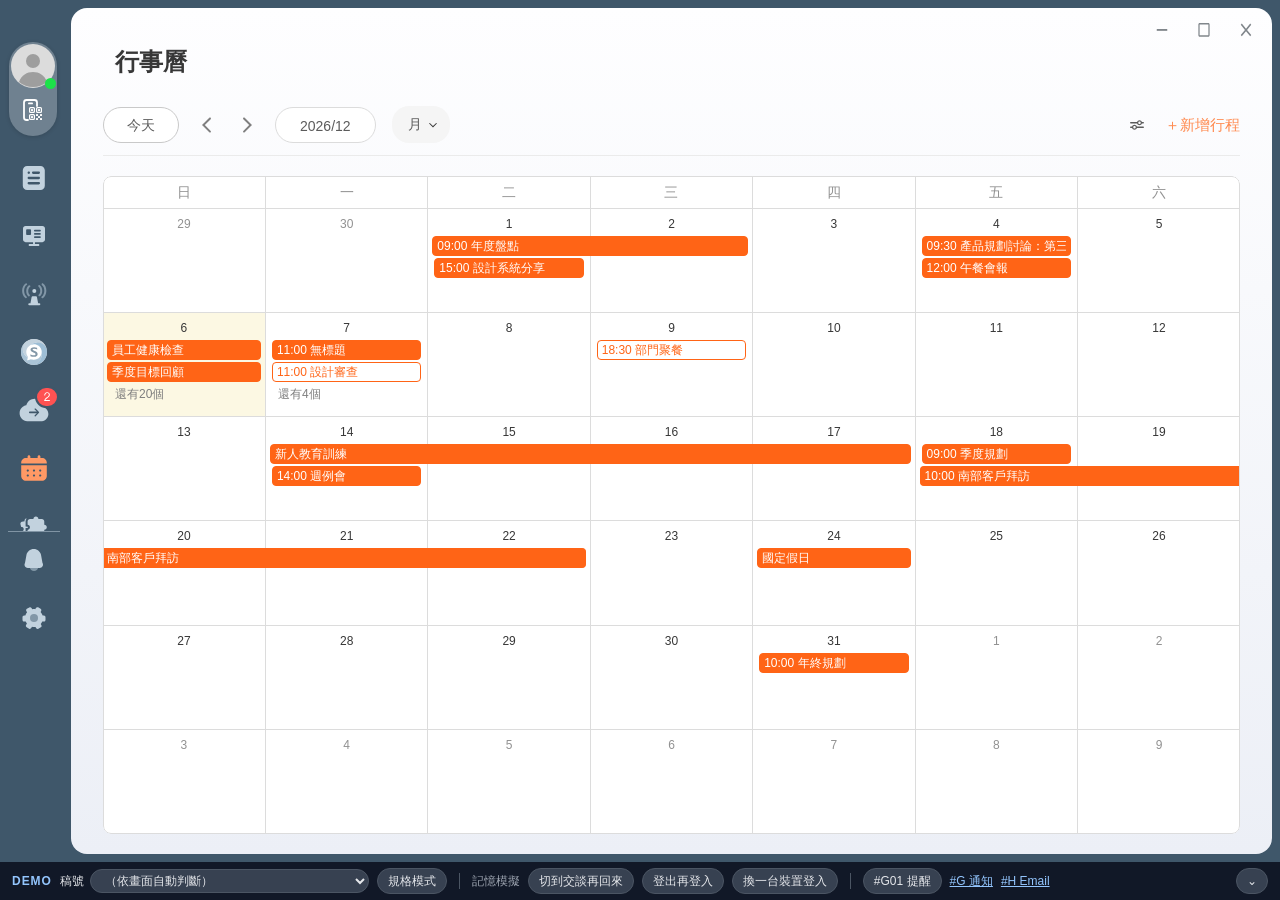
==== app.html @ 3591fe5a "GCEP 行事曆 Phase 1 前端 Demo（#A #B01 #C #G #H，58 張稿） 三種視圖以 FullCalendar 實作，顏色與 class 沿用前端專案變數命名。 含規格模式（稿" ====
<!DOCTYPE html>
<html lang="zh-Hant">
<head>
<meta charset="utf-8">
<meta name="robots" content="noindex, nofollow">
<meta name="viewport" content="width=device-width, initial-scale=1">
<title>GCEP 行事曆 Phase 1 Demo</title>
<!-- FullCalendar v6.1.19（Standard Bundle，含 interaction）放在本機，離線也能開 -->
<script src="assets/fullcalendar.min.js"></script>
<script src="assets/fullcalendar-locales.min.js"></script>
<link rel="stylesheet" href="assets/tokens.css">
<link rel="stylesheet" href="assets/app.css">
<link rel="stylesheet" href="assets/forms.css">
</head>
<body>

<div class="shell" id="shell">

  <!-- ═══ 左側導覽列（New Messenger 共用元件，不在行事曆交付範圍） ═══ -->
  <nav class="nav" id="nav"></nav>

  <!-- ═══ Main Content ═══ -->
  <main class="main" id="main" data-spec="main">
    <div class="win-ctrl" data-spec="winctrl">
      <span id="wcMin"></span><span id="wcMax"></span><span id="wcClose"></span>
    </div>

    <header class="head">
      <div class="title-box"><h1 class="title" data-spec="title">行事曆</h1></div>

      <div class="datenav" id="datenav">
        <div class="datenav-row" id="datenavRow">
          <div class="grp grp-a">
            <button class="date-chip chip-today" id="btnToday" data-spec="today">今天</button>
            <button class="round-btn" id="btnPrev" data-spec="arrow" aria-label="上一個"></button>
            <button class="round-btn" id="btnNext" data-spec="arrow" aria-label="下一個"></button>
          </div>
          <div class="grp grp-b">
            <div class="anchor">
              <button class="date-chip chip-date" id="btnDate" data-spec="date">2025/08</button>
              <!-- #A09 Date Picker -->
              <div class="dp" id="dp" hidden data-spec="dp">
                <div class="dp-head">
                  <button class="dp-arrow" id="dpPrev" aria-label="上個月"></button>
                  <span class="dp-title" id="dpTitle"></span>
                  <button class="dp-arrow is-next" id="dpNext" aria-label="下個月"></button>
                </div>
                <div class="dp-grid" id="dpGrid"></div>
              </div>
            </div>
            <div class="anchor">
              <button class="selectBtn view-sel" id="btnView" data-spec="viewsel">
                <span id="viewLabel">月</span><i id="viewCaret"></i>
              </button>
              <!-- #A02 檢視下拉選單 -->
              <div class="menu view-menu" id="viewMenu" hidden data-spec="viewmenu">
                <button data-v="day">天</button>
                <button data-v="week">週</button>
                <button data-v="month">月</button>
              </div>
            </div>
          </div>
          <div class="grp actions">
            <div class="anchor">
              <button class="round-btn filter-btn" id="btnFilter" data-spec="filterbtn" aria-label="篩選"></button>
              <!-- #B01 篩選清單 -->
              <div class="menu filter-menu" id="filterMenu" hidden data-spec="filtermenu">
                <div class="fm-group" data-spec="fmgroup">我的行事曆</div>
                <button class="fm-item" id="fmItem" data-spec="fmitem">
                  <i class="fm-check" id="fmCheck"></i>
                  <span class="fm-name" id="fmName"></span>
                </button>
              </div>
            </div>
            <div class="anchor">
              <button class="flatBtn add-btn" id="btnAdd" data-spec="add">＋新增行程</button>
              <!-- #C01 新增行程下拉選單 -->
              <div class="add-menu" id="addMenu" hidden data-spec="addmenu">
                <button data-kind="event">活動</button>
              </div>
            </div>
          </div>
        </div>
        <div class="divider" data-spec="divider"></div>
      </div>
    </header>

    <div class="cal-area" id="calArea">
      <div id="cal"></div>
      <!-- 週／日視圖：時間格外框（axis 在框外，所以框線另外畫） -->
      <div class="tg-frame" id="tgFrame" hidden></div>
      <!-- #A06 當日完整行程清單 -->
      <div class="pop" id="pop" hidden data-spec="pop">
        <div class="pop-head">
          <span class="pop-title" id="popTitle"></span>
          <button class="pop-close" id="popClose" aria-label="關閉"></button>
        </div>
        <div class="pop-list" id="popList"></div>
      </div>
    </div>

    <!-- #G01 通知_提示框（行程開始前／截止前的提醒） -->
    <div class="remind" id="remind" hidden data-spec="remind">
      <p id="remindText"></p>
      <div class="acts">
        <button class="btn btn-cancel" id="remindCancel">取消</button>
        <button class="btn btn-primary" id="remindGo">前往查看</button>
      </div>
    </div>

    <!-- Demo：離開行事曆時的佔位畫面（不是產品畫面） -->
    <div class="left-cover" id="leftCover" hidden>
      <div class="lc-box">
        <b>（Demo）已切換到其他模組</b>
        <p>點左側的行事曆 icon 回到行事曆，<br>看「檢視模式」與「日期」怎麼被記住。</p>
      </div>
    </div>
  </main>

  <!-- ═══ 規格模式面板（Demo 專用） ═══ -->
  <aside class="spec-panel" id="specPanel" hidden></aside>
</div>

<!-- ═══ Demo 控制列（不是產品畫面） ═══ -->
<div class="demobar" id="demobar">
  <span class="db-tag">DEMO</span>
  <label class="db-field">稿號
    <select id="dbScreen"></select>
  </label>
  <button id="dbSpec" aria-pressed="false">規格模式</button>
  <span class="db-sep"></span>
  <span class="db-label">記憶模擬</span>
  <button id="dbLeave" title="切到其他模組再回來">切到交談再回來</button>
  <button id="dbRelogin">登出再登入</button>
  <button id="dbDevice">換一台裝置登入</button>
  <span class="db-sep"></span>
  <button id="dbRemind">#G01 提醒</button>
  <a class="db-label" href="notify.html" style="color:#93c5fd">#G 通知</a>
  <a class="db-label" href="mail.html" style="color:#93c5fd">#H Email</a>
  <span class="db-msg" id="dbMsg"></span>
  <button class="db-fold" id="dbFold" title="收合 Demo 列">⌄</button>
</div>

<div class="hover-tip" id="hoverTip" hidden></div>

<script src="assets/icons.js"></script>
<script src="assets/position.js"></script>
<script src="assets/data.js"></script>
<script src="assets/spec.js"></script>
<script src="assets/forms.js"></script>
<script src="assets/app.js"></script>
</body>
</html>
---- assets/tokens.css ----
/* GCEP 行事曆 Phase 1 Demo — Token
 *
 * 命名規則：
 *   --primary、--gray-f5 …  ＝ 前端專案 quasar.variables.scss 的同名變數（$primary、$gray-f5）
 *   --cal-*                  ＝ Figma「GCEP Calendar」collection 的 color/cal/*、size/*、radius/*
 *   --gap-*                  ＝ ⚠️ Figma 與 quasar 都沒有的值（設計系統缺口，規格模式會標出來）
 *
 * 實作時：顏色一律用 $xxx 變數（tpColor 包過才能換主題），不要抄這裡的色碼。
 */
:root {
  /* ── quasar.variables.scss ── */
  --primary: #ff8a4f;        /* $primary */
  --positive: #ff6416;       /* $positive */
  --white: #ffffff;          /* $white */
  --negative: #ff5252;       /* $negative */
  --orange-9965: #ff9965;    /* $orange-9965 主導覽列 active icon */
  --dark-blue: #3f576a;      /* $dark-blue 視窗外殼 */
  --unread-badge: #ff5252;   /* $unread-badge */
  --gray-f5: #f5f5f5;
  --gray-eb: #ebebeb;
  --gray-dc: #dcdcdc;
  --gray-c9: #c9c9c9;
  --gray-a7: #a7a7a7;
  --gray-91: #919191;
  --gray-7f: #7f7f7f;
  --gray-5b: #5b5b5b;
  --gray-37: #373737;
  --gray-ba: #c2d2de;        /* $gray-ba 側邊導覽 */
  --black: #000000;
  --bg-gradient: linear-gradient(#fefeff, #eceff6);   /* $bg-gradient */

  /* ── Figma GCEP Calendar ── */
  --cal-01: #ff6416;               /* color/cal/01 —— Phase 1 個人行事曆的顏色 */
  --cal-day-cell-height: 100px;    /* size/day-cell-height */
  --cal-day-card-height: 20px;     /* size/day-card-height */
  --cal-radius-day-card: 4px;      /* radius/day-card */
  --cal-radius-pill: 17px;         /* radius/pill */
  --cal-radius-menu: 6px;          /* radius/menu */
  --cal-radius-modal: 8px;         /* radius/modal（下拉、清單視窗外框同為 8） */
  --cal-menu-row-height: 33px;     /* size/menu-row-height */

  /* ── ⚠️ 設計系統缺口：稿上有、變數表沒有 ── */
  --gap-today-bg: #fcf8e3;                 /* 今日淡黃底（#A01 Day 元件） */
  --gap-hover-overlay: rgba(0, 0, 0, .1);  /* 實心卡片 hover 疊色（#A10 筆記） */
  --gap-hover-soft: rgba(0, 0, 0, .05);    /* 圓形 icon 按鈕 hover（#A16 筆記） */
  --gap-shadow-pop: 0 1px 4px rgba(0, 0, 0, .2);  /* 下拉／清單視窗陰影 */

  /* ── 版面（量自 #A01） ── */
  --shell-pad-top: 42px;
  --main-pad: 30px 32px 20px 32px;   /* 09-17 已統一：Main Content padding */
  --main-radius: 16px;
  --time-axis-w: 40px;               /* #A03 筆記：左側時間軸固定 40px */
  --slot-h: 44px;                    /* 週／日視圖一小時一格 */
  --font: "PingFang TC", "Noto Sans TC", "Microsoft JhengHei", sans-serif;
}
---- assets/app.css ----
/* GCEP 行事曆 Phase 1 Demo — 版面與元件樣式
 * 數值全部量自 Figma Phase 1 頁（#A01～#A16、#B01），token 定義在 tokens.css。
 */
* { box-sizing: border-box; }
html, body { height: 100%; }
body {
  margin: 0;
  font-family: var(--font);
  color: var(--gray-37);
  background: var(--dark-blue);
  min-width: 456px;                 /* #A12：最小寬度 456px */
  display: flex;
  flex-direction: column;
  overflow: hidden;                 /* 網頁本身不捲，只有行事曆內部捲 */
  -webkit-font-smoothing: antialiased;
}
button { font: inherit; color: inherit; background: none; border: 0; padding: 0; cursor: pointer; }
[hidden] { display: none !important; }

/* ═════════ 外框 ═════════ */
.shell {
  flex: 1;
  min-height: 0;
  display: flex;
  padding: 8px 8px 8px 0;
}
.shell.is-a12 { max-width: 456px; }   /* ?s=A12：把畫面縮到最小寬度 */

/* ── 左側導覽列（位置照 #A01 量） ── */
.nav { position: relative; flex: 0 0 71px; overflow: hidden; }   /* 視窗拉矮時不撐高網頁 */
.nav .user-area {
  position: absolute; left: 9px; top: 34px; width: 48px; height: 94px;
  border-radius: 24px; background: rgba(255, 255, 255, .25);
  box-shadow: 0 1px 4px rgba(0, 0, 0, .15);
}
.nav .avatar { position: absolute; left: 11px; top: 36px; width: 44px; height: 44px; }
.nav .avatar svg { display: block; }
.nav .online { position: absolute; left: 45px; top: 70px; width: 11px; height: 11px; border-radius: 50%; background: #1ce249; }
.nav .qr { position: absolute; left: 21px; top: 90px; line-height: 0; }
.nav .nav-list {
  position: absolute; left: 8px; top: 128px; width: 52px; height: 396px;
  padding: 26px 0; display: flex; flex-direction: column; align-items: center; gap: 26px;
  border-bottom: 1px solid rgba(194, 210, 222, .5);
  overflow: hidden;
}
.nav .nav-list.bottom { top: 536px; height: auto; padding: 0; border: 0; overflow: visible; }
.nav .nav-ic { position: relative; width: 32px; height: 32px; flex: 0 0 32px; line-height: 0; cursor: pointer; }
.nav .nav-ic svg { position: absolute; left: 0; top: 0; }
.nav .nav-ic.app svg { top: -8px; }

/* ── Main Content ── */
.main {
  position: relative;
  flex: 1;
  min-width: 0;
  display: flex;
  flex-direction: column;
  gap: 20px;
  padding: var(--main-pad);
  border-radius: var(--main-radius);
  background: var(--bg-gradient);
}
.win-ctrl { position: absolute; top: 7px; right: 8px; display: flex; gap: 6px; }
.win-ctrl span { width: 36px; height: 29px; display: grid; place-items: center; border-radius: 4px; }

/* ── 標題列＋日期切換列（固定區） ── */
.head { display: flex; flex-direction: column; gap: 20px; flex: 0 0 auto; }
.title-box { padding: 6px 10px 6px 12px; align-self: flex-start; }
.title { margin: 0; font-size: 24px; line-height: 36px; font-weight: 600; color: var(--gray-37); }

.datenav { display: flex; flex-direction: column; gap: 12px; }
.datenav-row { display: flex; flex-wrap: wrap; align-items: center; gap: 12px 16px; }
.grp { display: flex; align-items: center; gap: 16px; }
.actions { gap: 12px; margin-left: auto; }
.divider { height: 1px; background: var(--gray-eb); }
.anchor { position: relative; }

/* 窄版（#A12）：第一列 今天＋箭頭＋右側動作；日期與檢視選單換到第二列 */
.is-narrow .grp-a { order: 1; }
.is-narrow .actions { order: 2; }
.is-narrow .grp-b { order: 3; flex-basis: 100%; }

.date-chip {
  height: 36px;
  border-radius: 100px;
  background: var(--white);
  font-size: 14px; line-height: 20px; color: var(--gray-5b);
  white-space: nowrap;
}
.chip-today { min-width: 76px; padding: 0 12px; border: 1px solid var(--gray-c9); }
.chip-date  { padding: 8px 24px; border: 1px solid var(--gray-dc); }
.date-chip:hover { background: var(--gray-eb); }                          /* #A16 */

.round-btn { width: 24px; height: 24px; border-radius: 50%; display: grid; place-items: center; }
.round-btn:hover { background: var(--gap-hover-soft); }                  /* #A16 */
.round-btn svg { display: block; }
.filter-btn { width: 32px; height: 32px; }

/* 前端專案現成的 .selectBtn（_shareClass.scss），量出來的 pill 跟它一致 */
.selectBtn {
  display: flex; align-items: center; justify-content: center; gap: 6px;
  background: var(--gray-f5);
  border-radius: 17px;
  color: var(--gray-5b);
  font-size: 14px; line-height: 1.5;
  padding: 8px 12px 8px 16px;             /* 稿：右 12（放箭頭），.selectBtn 原本左右 16 */
  white-space: nowrap;
}
.selectBtn i { line-height: 0; }

/* 前端專案現成的 .flatBtn（_shareClass.scss） */
.flatBtn { color: var(--primary); font-size: 15px; line-height: 23px; font-weight: 500; white-space: nowrap; }
.flatBtn:hover { color: var(--positive); }

/* ── 下拉選單（#A02） ── */
.menu {
  position: absolute; z-index: 40;
  background: var(--white);
  border: 1px solid var(--gray-eb);
  border-radius: var(--cal-radius-modal);
  box-shadow: var(--gap-shadow-pop);
}
.view-menu { top: calc(100% + 4px); left: -8px; width: 58px; padding: 6px; }
.view-menu button {
  display: block; width: 100%; height: var(--cal-menu-row-height);
  border-radius: var(--cal-radius-menu);
  font-size: 14px; line-height: 21px; color: var(--gray-5b);
}
.view-menu button.is-on { background: var(--gray-f5); }
.view-menu button:hover { background: var(--gray-f5); }

/* ── 篩選清單（#B01） ── */
.filter-menu { top: calc(100% + 5px); right: 0; width: 260px; padding: 16px 8px; }
.fm-group { padding: 8px 0 4px 4px; font-size: 12px; line-height: 16px; color: var(--gray-7f); }
.fm-item { width: 100%; display: flex; align-items: center; gap: 10px; padding: 12px 4px; text-align: left; }
/* 篩選清單的項目沒有 hover 底色；標題被截斷時才顯示 Tooltip（SRS 2.5／3.13） */
.fm-check { line-height: 0; flex: 0 0 18px; }
.fm-name {
  flex: 1; min-width: 0;
  font-size: 16px; line-height: 24px; color: var(--gray-37);
  overflow: hidden; white-space: nowrap; text-overflow: ellipsis;       /* #B01 文字溢出 */
}

/* ── Date Picker（#A09，稿註明「樣式僅作為示意」） ── */
.dp {
  position: absolute; z-index: 40; top: calc(100% + 4px); left: -8px;
  width: 226px; height: 216px;
  background: var(--white); border: 1px solid var(--gray-dc); border-radius: 17px;
  padding: 13px 11px 0;
}
.dp-head { display: flex; align-items: center; justify-content: space-between; height: 16px; }
.dp-arrow { width: 12px; height: 12px; line-height: 0; }
.dp-arrow.is-next svg { transform: scaleX(-1); }
.dp-title { font-size: 12px; line-height: 16px; font-weight: 500; color: var(--gray-37); }
.dp-grid {
  margin: 12px 8px 0;
  display: grid; grid-template-columns: repeat(7, 18px); column-gap: 10px; row-gap: 8px;
}
.dp-grid span, .dp-grid button {
  position: relative; isolation: isolate; width: 18px; height: 16px;
  font-size: 12px; line-height: 16px; text-align: center; color: var(--gray-5b);
}
.dp-grid .wk { color: var(--gray-7f); }
.dp-grid .prev { color: var(--gray-dc); }
.dp-grid .next { color: var(--gray-a7); }
.dp-grid .chosen { color: var(--white); z-index: 0; }
.dp-grid .chosen::before {
  content: ""; position: absolute; z-index: -1; left: -1px; top: -2px; width: 20px; height: 20px;
  border-radius: 50%; background: var(--primary);
}

/* ═════════ 行事曆區（捲動區） ═════════ */
.cal-area {
  position: relative;
  flex: 1;
  min-height: 0;           /* 讓 FullCalendar 的 height:100% 有明確高度可以吃 */
}
#cal { height: 100%; }

/* ── FullCalendar 基本覆寫 ── */
.fc {
  --fc-border-color: var(--gray-dc);
  --fc-today-bg-color: var(--gap-today-bg);
  --fc-page-bg-color: var(--white);
  --fc-small-font-size: 12px;
  font-size: 12px;
}
.fc .fc-scrollgrid { border: 0; }
.fc .fc-scrollgrid-section > * { border: 0; }
.fc-theme-standard td, .fc-theme-standard th { border-color: var(--gray-dc); }
.fc .fc-daygrid-body, .fc .fc-timegrid-body { background: transparent; }
.fc td.fc-day, .fc th.fc-col-header-cell { background: var(--white); }
/* 時間格是兩層表格：橫線那層（slots）在上、欄那層（cols）在下，上層必須透明，直線與今天的黃底才看得到 */
.fc .fc-timegrid-slot-lane { background: transparent; }
.fc .fc-day-today { background: var(--gap-today-bg) !important; }
.fc a { color: inherit; text-decoration: none; }

/* 表格最外圈的框線交給下面的 .tg-frame 畫，這裡拿掉，才不會同一條線畫兩次（圓角處會看到直角殘影） */
.fc-timegrid .fc-col-header-cell, .fc-dayGridMonth-view .fc-col-header-cell { border-top: 0; }
.fc-timegrid th:nth-child(2), .fc-timegrid td:nth-child(2) { border-left: 0; }
.fc-timegrid th:last-child, .fc-timegrid td:last-child { border-right: 0; }
.fc-dayGridMonth-view th:first-child, .fc-dayGridMonth-view td:first-child { border-left: 0; }
.fc-dayGridMonth-view th:last-child, .fc-dayGridMonth-view td:last-child { border-right: 0; }
.fc-dayGridMonth-view tr:last-child td { border-bottom: 0; }

/* 外框（圓角 8）另外畫一層蓋在上面：週／日視圖的時間軸在框外，表格本身畫不出來 */
.tg-frame {
  position: absolute; pointer-events: none; z-index: 3;
  border: 1px solid var(--gray-dc); border-radius: 8px;
}
.tg-frame i { position: absolute; width: 9px; height: 9px; }
.tg-frame i.tl { left: -1px;  top: -1px; }
.tg-frame i.tr { right: -1px; top: -1px; }
.tg-frame i.bl { left: -1px;  bottom: -1px; }
.tg-frame i.br { right: -1px; bottom: -1px; }

/* ── 月視圖（#A01／#A05） ── */
.fc .fc-col-header-cell { height: 32px; vertical-align: middle; }
.fc-dayGridMonth-view .fc-col-header-cell-cushion {
  padding: 0; font-size: 14px; line-height: 20px; font-weight: 500; color: var(--gray-91);
}
.fc-dayGridMonth-view .fc-daygrid-day-frame { height: calc(var(--cal-day-cell-height) - 1px); min-height: 0; padding: 7px 0 0; }
.fc .fc-daygrid-day-top { justify-content: center; flex-direction: row; }
.fc .fc-daygrid-day-number {
  padding: 0; width: 100%; text-align: center;
  font-size: 12px; line-height: 16px; font-weight: 500; color: var(--gray-37);
}
.fc .fc-day-other .fc-daygrid-day-number { color: var(--gray-91); opacity: 1; }
.fc .fc-day-other .fc-daygrid-day-top { opacity: 1; }
/* 列距：日期與第一張卡 4、卡與卡 2。harness 的 margin-top 由 FullCalendar 算（跨天長條對齊用），不可覆寫 */
.fc .fc-daygrid-day-events { margin: 2px 0 0; min-height: 0; }
.fc .fc-daygrid-day-bottom { padding: 0; font-size: 12px; }
.fc .fc-daygrid-day-bottom { margin-top: 2px; }

/* 月視圖卡片（day_content 元件）：高 20、左右內距 4、圓角 4、12 Medium */
.fc .fc-daygrid-event {
  margin: 2px 6px 0 !important;
  height: var(--cal-day-card-height);
  padding: 2px 4px;
  border-radius: var(--cal-radius-day-card);
  border: 1px solid transparent;
  font-size: 12px; line-height: 16px; font-weight: 500;
}
.fc .fc-daygrid-block-event { margin: 2px 4px 0 !important; }                       /* 跨天長條左右各 4 */
.fc .fc-daygrid-block-event:not(.fc-event-start) { margin-left: 0 !important; border-top-left-radius: 0; border-bottom-left-radius: 0; }
.fc .fc-daygrid-block-event:not(.fc-event-end)   { margin-right: 0 !important; border-top-right-radius: 0; border-bottom-right-radius: 0; }
.fc .fc-daygrid-dot-event { display: block; }
.fc .fc-daygrid-event .ev-text, .fc .fc-daygrid-block-event .fc-event-main {
  display: block; overflow: hidden; white-space: nowrap; text-overflow: clip;   /* 卡片固定高度，超出裁切 */
  padding: 0; margin: 0;
}
.fc .fc-daygrid-event .ev-text { margin-top: -1px; }

/* 「還有 N 個」 */
.fc .fc-daygrid-more-link {
  display: block; margin: 2px 6px 0; height: 20px; padding: 2px 4px; border-radius: 4px;
  font-size: 12px; line-height: 16px; font-weight: 500; color: var(--gray-7f);
}
.fc .fc-daygrid-more-link:hover { background: var(--gray-f5); }               /* #A10 */

/* ── 行程卡片三種樣式（SRS 3.10） ── */
.fc .fc-event.ev-fill { background: var(--cal-01); border-color: var(--cal-01); color: var(--white); }
.fc .fc-event.ev-outline, .fc .fc-event.ev-strike { background: var(--white); border-color: var(--cal-01); color: var(--cal-01); }
.fc .fc-event.ev-strike .ev-text, .fc .fc-event.ev-strike .ev-line { text-decoration: line-through; }
.fc .fc-event .fc-event-main { color: inherit; }
/* #A10 hover：實心 → 疊黑 10%；線框 → 底色 #F5F5F5 */
.fc .fc-event.ev-fill:hover, .fc .fc-event.ev-fill.force-hover { box-shadow: inset 0 0 0 100px var(--gap-hover-overlay); }
.fc .fc-event.ev-outline:hover, .fc .fc-event.ev-strike:hover,
.fc .fc-event.ev-outline.force-hover, .fc .fc-event.ev-strike.force-hover { background: var(--gray-f5); }
.fc .fc-daygrid-more-link.force-hover { background: var(--gray-f5); }
.fc .fc-event:focus::after, .fc .fc-event::after { display: none; }
.fc .fc-event:hover { filter: none; }
.fc .fc-h-event .fc-event-main { color: inherit; }

/* ── 週／日視圖（#A03／#A04／#A13／#A14） ── */
.fc .fc-timegrid-axis, .fc .fc-timegrid-slot-label,
.fc .fc-scrollgrid-shrink { border: 0 !important; background: transparent !important; }
/* FullCalendar 依 cushion 的實際寬度決定時間軸寬 → cushion 固定 40（inline-block 才量得到） */
.fc .fc-timegrid-axis-cushion, .fc .fc-timegrid-slot-label-cushion {
  display: inline-block; width: var(--time-axis-w); flex-shrink: 0;
  padding: 0; max-width: none; min-width: 0; text-align: left;
  font-size: 12px; line-height: 18px; font-weight: 500; color: var(--gray-37);
}
.fc .fc-timegrid-slot-label { vertical-align: top; }
.fc .fc-timegrid-slot-label-frame { text-align: left; }
.fc .fc-timegrid-slot-label-cushion { padding-top: 2px; }

/* 每小時一格，最小 44px；expandRows 會在畫面夠高時平均放大 */
.fc .fc-timegrid-slot { height: var(--slot-h); }
.fc .fc-timegrid-slot-minor { border-top-style: solid; }
/* 全天列與時間格之間的那條線：FullCalendar 的 divider。藏起來會露出底色（看起來像一條很淡的線），
   改成 1px 實線；左邊 40px 是時間軸，不畫線 */
.fc .fc-timegrid-divider {
  padding: 0; height: 1px;
  background: linear-gradient(to right, transparent 0 var(--time-axis-w), var(--gray-dc) var(--time-axis-w));
}

/* 欄標題：星期（13 Semibold 灰）＋日期（14 Medium） */
.fc-timegrid .fc-col-header-cell { height: 58px; padding: 6px 0; }
.fc-timegrid .fc-col-header-cell-cushion { padding: 0; display: block; }
.fc .wk-head { display: flex; flex-direction: column; align-items: center; gap: 8px; }
.fc .wk-head .wd { font-size: 13px; line-height: 18px; font-weight: 600; color: var(--gray-91); }
.fc .wk-head .dn { font-size: 14px; line-height: 20px; font-weight: 500; color: var(--gray-37); }
.fc-timeGridDay-view .fc-col-header-cell { text-align: left; }
.fc-timeGridDay-view .wk-head { display: inline-flex; margin-left: 40px; }

/* 全天列：最少 44 高；最多 2 筆＋「還有 N 個」，不會再長高 */
.fc .fc-timegrid-axis.fc-scrollgrid-shrink .fc-timegrid-axis-frame { align-items: flex-start; justify-content: flex-start; }
.fc-timeGridDay-view .fc-timegrid-axis.fc-scrollgrid-shrink .fc-timegrid-axis-frame { align-items: center; }
.fc-timegrid .fc-daygrid-body .fc-daygrid-day-frame { min-height: 43px; padding: 0 0 3px; }   /* 43＋框線 1＝44；滿載 67＋1＝68 */
.fc-timegrid .fc-daygrid-day-top { display: none; }
.fc-timegrid .fc-daygrid-day-events { margin: 0 !important; }
.fc-timegrid .fc-daygrid-body-natural .fc-daygrid-day-events { margin-bottom: 0; }
.fc-timegrid .fc-daygrid-event,
.fc-timegrid .fc-daygrid-block-event { margin: 2px 2px 0 !important; }
.fc-timegrid .fc-daygrid-more-link { margin: 0 2px; }
.fc-timegrid .fc-daygrid-day-bottom { margin-top: 2px; }

/* 時段卡片：12 Medium、內距 2/4、圓角 4，第二張起加 1px 白框 */
.fc .fc-timegrid-event {
  border-radius: var(--cal-radius-day-card);
  padding: 2px 4px;
  font-size: 12px; line-height: 16px; font-weight: 500;
  box-shadow: none;
  overflow: hidden;
}
.fc .fc-timegrid-event-harness-inset .fc-timegrid-event { box-shadow: none; }
.fc .fc-timegrid-event-harness + .fc-timegrid-event-harness .fc-timegrid-event.ev-fill { border-color: var(--white); }
.fc .fc-timegrid-event .fc-event-main { padding: 0; }
.fc .ev-line { display: block; white-space: normal; word-break: break-all; }
.fc .fc-timegrid-col-events { margin: 0 2px; }

/* 「還有 N 個」與「+N」共用同一個 moreLinkContent，文字依所在位置用 CSS 決定 */
.fc .fc-daygrid-more-link .ml::before { content: "還有" attr(data-n) "個"; }
.fc .fc-timegrid-more-link .ml::before { content: "+" attr(data-n); }

/* 「+N」 */
.fc .fc-timegrid-more-link {
  background: var(--white); border-radius: 4px; box-shadow: none;
  color: var(--gray-7f); font-size: 12px; line-height: 16px; font-weight: 500;
  display: flex; align-items: center; justify-content: center; padding: 0;
}
.fc .fc-timegrid-more-link-inner { padding: 0; }
.fc .fc-timegrid-now-indicator-line, .fc .fc-timegrid-now-indicator-arrow { display: none; }

/* FullCalendar 內建的 more 彈窗不用（位置規則跟稿不同），改用下面的 .pop */
.fc .fc-popover { display: none !important; }

/* ── 當日完整行程清單（#A06） ── */
.pop {
  position: fixed; z-index: 30; width: 260px; max-height: 314px;
  display: flex; flex-direction: column;
  background: var(--white);
  border: 1px solid var(--gray-eb); border-radius: 8px;
  box-shadow: var(--gap-shadow-pop);
  overflow: hidden;
}
.pop-head {
  position: relative; flex: 0 0 40px; background: var(--gray-f5);
  padding: 7px 16px;
}
.pop-title { font-size: 16px; line-height: 24px; color: var(--gray-5b); }
.pop-close { position: absolute; right: 15px; top: 9px; width: 20px; height: 20px; line-height: 0; }
.pop-list {
  overflow-y: auto; padding: 12px 16px;
  display: flex; flex-direction: column; gap: 8px;
}
.pop-item {
  flex: 0 0 24px; height: 24px; padding: 2px 4px; border-radius: 4px; border: 1px solid transparent;
  font-size: 14px; line-height: 20px; text-align: left;
  overflow: hidden; white-space: nowrap; text-overflow: clip;     /* 固定高度、單行、超出裁切 */
}
.pop-item.ev-fill { background: var(--cal-01); border-color: var(--cal-01); color: var(--white); }
.pop-item.ev-outline, .pop-item.ev-strike { background: var(--white); border-color: var(--cal-01); color: var(--cal-01); }
.pop-item.ev-strike { text-decoration: line-through; }
.pop-item.ev-fill:hover, .pop-item.ev-fill.force-hover { box-shadow: inset 0 0 0 100px var(--gap-hover-overlay); }   /* #A11 */
.pop-item.ev-outline:hover, .pop-item.ev-strike:hover { background: var(--gray-f5); }
.pop-item > * { vertical-align: top; }

/* ── Demo：強制 hover（?s=A16 等） ── */
.force-hover-bar .date-chip { background: var(--gray-eb); }
.force-hover-bar .round-btn { background: var(--gap-hover-soft); }

/* ═════════ Demo 專用（不是產品畫面） ═════════ */
.left-cover {
  position: absolute; inset: 0; z-index: 60; border-radius: var(--main-radius);
  background: repeating-linear-gradient(45deg, #eef1f5 0 12px, #e7ebf1 12px 24px);
  display: grid; place-items: center;
}
.lc-box {
  background: #1f2937; color: #fff; border-radius: 12px; padding: 18px 22px;
  font-size: 13px; line-height: 1.7; text-align: center;
}
.lc-box p { margin: 6px 0 0; color: #cbd5e1; }

.demobar {
  flex: 0 0 auto;
  display: flex; align-items: center; flex-wrap: wrap; gap: 6px 8px;
  padding: 6px 12px;
  background: #111827; color: #e5e7eb;
  font-size: 12px; line-height: 18px;
  font-family: -apple-system, "PingFang TC", sans-serif;
}
.demobar button, .demobar select {
  font-size: 12px; color: #e5e7eb; background: #374151; border: 1px solid #4b5563;
  border-radius: 999px; padding: 3px 10px; cursor: pointer;
}
.demobar button:hover { background: #4b5563; }
.demobar button[aria-pressed="true"] { background: #2563eb; border-color: #2563eb; color: #fff; }
.db-tag { font-weight: 700; letter-spacing: .08em; color: #93c5fd; }
.db-field { display: flex; align-items: center; gap: 6px; }
.db-sep { width: 1px; height: 16px; background: #4b5563; margin: 0 4px; }
.db-label { color: #9ca3af; }
.db-msg { flex: 1; min-width: 120px; color: #fcd34d; }
.demobar.is-folded > :not(.db-fold):not(.db-tag) { display: none; }
.demobar.is-folded .db-fold { transform: rotate(180deg); }

/* 規格模式 */
.spec-panel {
  flex: 0 0 340px; margin-left: 8px;
  background: #f8fafc; border-radius: 12px; overflow-y: auto;
  font-family: -apple-system, "PingFang TC", sans-serif;
  font-size: 12px; line-height: 1.6; color: #1f2937;
  padding: 14px 14px 24px;
}
@media (max-width: 900px) {
  .spec-panel { position: fixed; right: 8px; top: 8px; bottom: 44px; z-index: 90; width: 320px; box-shadow: 0 6px 24px rgba(0,0,0,.35); }
}
.spec-panel h2 { font-size: 13px; margin: 16px 0 6px; color: #111827; }
.spec-panel h2:first-child { margin-top: 0; }
.spec-panel .sp-code { font-size: 16px; font-weight: 700; color: #1d4ed8; }
.spec-panel a { color: #2563eb; }
.spec-panel table { width: 100%; border-collapse: collapse; }
.spec-panel td, .spec-panel th { border-bottom: 1px solid #e5e7eb; padding: 4px 4px; vertical-align: top; text-align: left; }
.spec-panel th { color: #6b7280; font-weight: 500; }
.spec-panel ul { margin: 0; padding-left: 18px; }
.spec-panel li { margin: 2px 0; }
.spec-panel .log { max-height: 160px; overflow-y: auto; background: #fff; border: 1px solid #e5e7eb; border-radius: 6px; padding: 6px 8px; }
.spec-panel .log div { border-bottom: 1px dashed #e5e7eb; padding: 3px 0; }
.spec-panel .log div:last-child { border: 0; }
.spec-panel .val { font-weight: 600; color: #b45309; }
.spec-panel .gap { background: #fff7ed; border: 1px solid #fed7aa; border-radius: 6px; padding: 6px 8px 6px 22px; }
.spec-panel .hint { color: #6b7280; }
.flash { animation: flash .9s ease-out; }
@keyframes flash { 0% { outline: 3px solid #2563eb; } 100% { outline: 3px solid transparent; } }

body.spec-on [data-spec]:not(.main):hover { outline: 1px dashed #2563eb; outline-offset: 1px; }
body.spec-on .fc-event:hover, body.spec-on .fc-daygrid-day:hover, body.spec-on .fc-timegrid-slot-lane:hover { outline: 1px dashed #2563eb; outline-offset: -1px; }
.hover-tip {
  position: fixed; z-index: 200; max-width: 300px; pointer-events: none;
  background: #111827; color: #f9fafb; border-radius: 8px; padding: 8px 10px;
  font-family: -apple-system, "PingFang TC", sans-serif; font-size: 12px; line-height: 1.55;
  box-shadow: 0 6px 20px rgba(0,0,0,.3);
}
.hover-tip b { color: #93c5fd; }
.hover-tip .k { color: #9ca3af; }
.hover-tip .warn { color: #fcd34d; }
.hover-tip .src { margin-top: 6px; padding-top: 5px; border-top: 1px solid #374151; color: #9ca3af; font-size: 11px; line-height: 1.5; }
.hover-tip .src b { color: #d1d5db; }
---- assets/forms.css ----
/* GCEP 行事曆 Phase 1 Demo — #C 建立／編輯活動、資訊卡、選擇成員
 * 數值量自 Phase 1 頁 #C01～#C29。
 */

/* 滑鼠點擊不顯示藍色 focus 框，鍵盤操作仍保留 */
.modal button:focus:not(:focus-visible),
.info-card button:focus:not(:focus-visible),
.alert button:focus:not(:focus-visible) { outline: none; }

/* ═════════ 遮罩 ═════════ */
.mask {
  position: fixed; inset: 0; z-index: 100;
  background: rgba(0, 0, 0, .3);
  display: grid; place-items: center;
}
.mask.is-clear { background: transparent; }        /* 資訊卡：稿上背景不變暗 */

/* ═════════ 共用視窗外框（radius/modal 8） ═════════ */
.modal {
  display: flex; flex-direction: column;
  background: var(--white);
  border-radius: var(--cal-radius-modal);
  max-height: 90vh;                                 /* #C03 筆記 */
  overflow: hidden;
}
.modal-head {
  position: relative; flex: 0 0 40px;
  background: var(--gray-f5);
  padding: 8px 16px;
  font-size: 16px; line-height: 24px; color: var(--gray-5b);
}
.modal-close { position: absolute; right: 16px; top: 10px; width: 20px; height: 20px; line-height: 0; }
.modal-body { overflow-y: auto; padding: 20px 24px 24px; }   /* space/modal-pad */
.modal-foot {
  flex: 0 0 66px; display: flex; align-items: center; justify-content: flex-end; gap: 16px;
  padding: 0 24px; margin: 0 16px; border-top: 1px solid var(--gray-dc);
}

/* 按鈕（size/button-height 32、min-width 66） */
.btn {
  min-width: 66px; height: 32px; padding: 6px 16px;
  border-radius: 16px;
  font-size: 17px; line-height: 20px;
  white-space: nowrap;
}
.btn-cancel { color: var(--gray-91); border-radius: 100px; }
.btn-primary { background: var(--primary); color: var(--white); }
.btn-primary:hover { background: var(--positive); }          /* #C25 */
.btn-primary:disabled { opacity: .4; cursor: default; }
.btn-primary:disabled:hover { background: var(--primary); }

/* ═════════ 建立／編輯活動（#C02／#C03） ═════════ */
.form-modal { width: 600px; }                                /* size/modal-width */
.form-modal .modal-body { display: flex; flex-direction: column; gap: 28px; }  /* space/field-gap */

.field { display: flex; align-items: flex-start; gap: 20px; }  /* space/label-gap */
.field > .label { flex: 0 0 96px; font-size: 14px; line-height: 21px; color: var(--gray-5b); padding-top: 8px; }
.field.col { flex-direction: column; align-items: stretch; gap: 12px; }   /* stretch 才會撐滿，輸入框才是滿版 */
.field.col > .label { flex: 0 0 auto; padding-top: 0; }

/* 標題輸入框（radius/input 20、左右比欄位再內縮 16） */
.text-input {
  position: relative; margin: 0 16px;
  display: flex; align-items: center;
  height: 36px; padding: 6px 16px;
  border: 1px solid var(--gray-c9); border-radius: 20px;
}
.text-input input, .text-input textarea {
  flex: 1; min-width: 0; border: 0; outline: none; padding: 0; resize: none;
  font: 400 16px/24px var(--font); color: var(--gray-37); background: none;
}
.text-input input::placeholder { color: var(--gray-a7); }
.text-input .count { flex: 0 0 auto; margin-left: 8px; font-size: 12px; line-height: 16px; color: var(--gray-7f); }

/* 時間列 */
.time-row { display: flex; align-items: center; gap: 14px; flex-wrap: wrap; }
.time-row .tilde { color: var(--gray-5b); font-size: 14px; }
/* 結束時間＋全天 ＝ 一組，組內距 16（量自 #C03 Frame 1000001077） */
.end-group { display: flex; flex-direction: column; gap: 16px; }
.allday-row { display: flex; align-items: center; gap: 10px; }
.allday-row .cb { line-height: 0; }
.allday-row span { font-size: 14px; line-height: 21px; color: var(--gray-37); }

/* 參與人 */
.members-head { display: flex; align-items: baseline; justify-content: space-between; padding-bottom: 11px; margin-bottom: 4px; }   /* 稿：標題列 34＋間距 4＋成員列 72 */
.members-head .t { font-size: 15px; line-height: 23px; font-weight: 500; color: var(--gray-5b); }
/* ＋新增成員＝Button_Create 元件，沒有 hover（SRS 3.13） */
.create-btn { color: var(--primary); font-size: 15px; line-height: 23px; font-weight: 500; white-space: nowrap; }
.member-row {
  display: flex; align-items: center; gap: 12px;
  height: 72px; padding: 0 12px;                              /* size/member-row-height */
  border-bottom: 1px solid var(--gray-eb);
}
.member-row .ava { position: relative; flex: 0 0 40px; height: 40px; }   /* size/avatar-member */
.member-row .ava .pic { width: 40px; height: 40px; border-radius: 50%; overflow: hidden; display: block; }
.member-row .ava .crown {
  position: absolute; left: 24px; bottom: -2px; width: 16px; height: 16px;
  border-radius: 50%; background: #ffae00; border: 1px solid var(--white);
  display: grid; place-items: center;
}
.member-row .info { flex: 1; min-width: 0; }
.member-row .nm { font-size: 16px; line-height: 24px; color: var(--gray-37); }
.member-row .dept { font-size: 14px; line-height: 21px; color: var(--gray-5b); overflow: hidden; text-overflow: ellipsis; white-space: nowrap; }
.member-row .perm { flex: 0 0 auto; }
.member-row .del { flex: 0 0 20px; line-height: 0; visibility: hidden; }  /* #C25：hover 才顯示 */
.member-row:hover .del { visibility: visible; }
.member-row .del.locked { visibility: hidden !important; }               /* 建立者不顯示刪除 */

/* 進階設定 */
.adv-toggle {
  display: inline-flex; align-self: flex-start; align-items: center; gap: 6px;
  font-size: 16px; line-height: 24px; font-weight: 600; color: var(--primary);
  padding: 6px 0;
}
.adv-toggle i { line-height: 0; transition: transform .15s; }
.adv-toggle[aria-expanded="true"] i { transform: rotate(180deg); }
.adv-box { display: flex; flex-direction: column; gap: 28px; }

/* 通知列（稿上只畫一組，多組時的列距稿未定義，Demo 用 12） */
.notify-row + .notify-row { margin-top: 12px; }
.notify-row { display: flex; align-items: center; gap: 14px; }
.notify-row .del { line-height: 0; visibility: hidden; }
.notify-row:hover .del { visibility: visible; }
.add-notify { display: block; margin-top: 12px; font-size: 14px; line-height: 21px; color: var(--gray-7f); }  /* 08-28 定案：灰色 */

/* ═════════ 下拉選單（Dropdown 通用規則：寬度自適應內容） ═════════ */
.dd { position: relative; display: inline-flex; }
.dd-menu {
  position: absolute; z-index: 60; top: calc(100% + 4px); left: 0;
  min-width: 100%; max-width: 100%;
  background: var(--white); border: 1px solid var(--gray-eb);
  border-radius: var(--cal-radius-menu); box-shadow: var(--gap-shadow-pop);
  padding: 5px 0;                                        /* space/menu-pad-y */
  max-height: 232px; overflow-y: auto;
}
.dd-menu.w-auto { max-width: none; white-space: nowrap; }
.dd-menu button {
  display: block; width: 100%; height: var(--cal-menu-row-height);
  padding: 0 16px;                                       /* space/menu-pad-x */
  text-align: left; font-size: 14px; line-height: 21px; color: var(--gray-5b);
  overflow: hidden; text-overflow: ellipsis; white-space: nowrap;
}
.dd-menu button.is-on { background: var(--gray-f5); }

/* ═════════ 活動資訊卡（#C14～#C24） ═════════ */
.info-card {
  position: absolute; z-index: 30;
  width: 400px;                                          /* size/infocard-width */
  display: flex; flex-direction: column;
  max-height: 90vh;
  background: var(--white);
  border-radius: var(--cal-radius-modal);
  box-shadow: var(--gap-shadow-pop);
  overflow: hidden;
}
.info-head {
  position: relative; flex: 0 0 42px; display: flex; align-items: center;
  background: var(--gray-f5); padding: 9px 16px;
  font-size: 16px; line-height: 24px; color: var(--gray-5b);
}
.info-head .acts { position: absolute; right: 16px; top: 11px; display: flex; gap: 24px; }
.info-head .acts button { width: 20px; height: 20px; line-height: 0; }
.info-body { overflow-y: auto; padding: 8px 16px 12px; }
.info-row { display: flex; gap: 12px; padding: 12px 8px; }
.info-row > .ic { flex: 0 0 20px; line-height: 0; color: var(--gray-5b); }
.info-row .tx { font-size: 16px; line-height: 24px; color: var(--gray-37); min-width: 0; }
.info-row.is-loc .tx { line-height: 20px; }          /* 稿上地點列高 44（其他列 48） */
.info-row .sub { font-size: 12px; line-height: 17px; color: var(--gray-91); }
.info-title { display: flex; align-items: center; gap: 12px; padding: 12px 8px; }
.info-title .sq { flex: 0 0 12px; height: 12px; border-radius: 2px; background: var(--cal-01); }
.info-title h2 { margin: 0; font-size: 18px; line-height: 27px; font-weight: 600; color: var(--gray-37); }
.info-time { display: flex; align-items: center; gap: 12px; }
.info-time .sep { width: 1px; height: 20px; background: var(--gray-dc); }
.info-people { display: flex; flex-direction: column; gap: 4px; }
.info-people .who { display: flex; align-items: center; gap: 8px; padding: 12px 0; }   /* 稿：頭像左緣對齊 icon 右側（x56），不再另外縮排 */
.info-people .who .ava { position: relative; flex: 0 0 30px; height: 30px; }   /* size/avatar-info */
.info-people .who .pic { width: 30px; height: 30px; border-radius: 50%; overflow: hidden; display: block; }
.info-people .who .badge {
  position: absolute; right: -2px; bottom: -2px; width: 14px; height: 14px; border-radius: 50%;
  border: 1.5px solid var(--white); display: grid; place-items: center;
  font-size: 9px; line-height: 1; color: var(--white);
}
.info-people .who .badge.yes { background: var(--primary); }
.info-people .who .badge.no { background: var(--negative); }
.info-people .who .badge.maybe { background: var(--gray-a7); }

/* 是否參加？（#C14／#C15／#C16） */
.rsvp {
  flex: 0 0 auto; display: flex; align-items: center; gap: 12px;
  padding: 16px; border-top: 1px solid var(--gray-dc);
}
.rsvp .q { flex: 1; font-size: 16px; line-height: 20px; color: var(--gray-37); }
.rsvp button {
  min-width: 74px; height: 32px; padding: 6px 16px;      /* size/rsvp-button-min-w */
  border: 1px solid var(--gray-dc); border-radius: 100px;
  font-size: 14px; line-height: 20px; font-weight: 600; color: var(--gray-37);
  background: var(--white);
}
.rsvp button[aria-pressed="true"] { background: var(--primary); border-color: var(--primary); color: var(--white); }

/* 更多選單（#C17） */
.more-menu {
  position: absolute; z-index: 40; top: 36px; right: 44px;
  min-width: 74px; padding: 5px 0;
  background: var(--white); border: 1px solid var(--gray-eb);
  border-radius: var(--cal-radius-menu); box-shadow: var(--gap-shadow-pop);
}
.more-menu button { display: block; width: 100%; height: var(--cal-menu-row-height); padding: 0 16px; text-align: left; font-size: 14px; color: var(--gray-5b); }
.more-menu button:hover { background: var(--gray-f5); }

/* ═════════ Alert（#C11／#C21／#C22／#C20） ═════════ */
.alert {
  width: 372px;                                          /* size/confirm-width */
  background: var(--white); border-radius: var(--cal-radius-modal);
  overflow: hidden;
}
.alert .head { height: 40px; background: var(--gray-f5); padding: 8px 16px; font-size: 16px; line-height: 23px; color: var(--gray-5b); }
.alert .body { padding: 15px; }
.alert .msg { font-size: 16px; line-height: 24px; color: var(--gray-37); }
.alert .acts { display: flex; justify-content: flex-end; gap: 16px; margin-top: 15px; }
.alert .radio-row { display: flex; align-items: center; gap: 10px; padding: 12px 0; font-size: 14px; line-height: 20px; color: var(--gray-5b); cursor: pointer; }
.alert .radio-row .rb { flex: 0 0 16px; line-height: 0; }

/* ═════════ 成功提示（#C12／#C23） ═════════ */
.toast-card {
  width: 325px; padding: 40px;
  background: var(--white); border-radius: 10px;
  display: flex; flex-direction: column; align-items: center; gap: 18px;
  font-size: 18px; line-height: 27px; color: var(--gray-5b);
}
.toast-card .tick { width: 50px; height: 50px; }

/* ═════════ 選擇成員（#C26／#C27／#C28） ═════════ */
.picker { width: 600px; height: 550px; }
.picker .tabs { display: flex; gap: 20px; padding: 16px 20px 0; }
.picker .tab { display: flex; align-items: center; gap: 5px; padding-bottom: 4px; }
.picker .tab .dot { width: 8px; height: 8px; border-radius: 50%; border: 2px solid var(--gray-a7); }
.picker .tab .tx { font-size: 15px; line-height: 23px; color: var(--gray-7f); padding-bottom: 4px; border-bottom: 2px solid transparent; }
.picker .tab.is-on .dot { border-color: var(--primary); }
.picker .tab.is-on .tx { color: var(--primary); border-bottom-color: var(--primary); }
.picker .search {
  display: flex; align-items: center; gap: 6px;
  margin: 16px 20px 0; height: 30px; padding: 2px 4px 2px 12px;
  background: var(--gray-f5); border-radius: 20px;
}
.picker .search input { flex: 1; min-width: 0; border: 0; background: none; outline: none; font: 400 14px/21px var(--font); color: var(--gray-37); }
.picker .search input::placeholder { color: var(--gray-91); }
.picker .search .adv { height: 26px; padding: 4px 10px; background: var(--white); border: 1px solid var(--gray-eb); border-radius: 20px; font-size: 14px; color: var(--gray-5b); }
.picker .org { display: flex; align-items: center; gap: 4px; margin: 16px 20px 0; font-size: 16px; line-height: 24px; color: var(--gray-7f); }
.picker .list { flex: 1; min-height: 0; overflow-y: auto; margin: 10px 20px 0; }
.picker .prow { display: flex; align-items: center; gap: 10px; padding: 10px 12px; border-bottom: 1px solid var(--gray-eb); font-size: 14px; color: var(--gray-5b); }
.picker .prow.member { padding: 11px 12px; }
.picker .prow .cb { flex: 0 0 18px; line-height: 0; }
.picker .prow .cb.hidden-cb { visibility: hidden; }           /* #C27 不可邀請角色：隱藏但保留位置 */
.picker .prow .ava { flex: 0 0 44px; height: 44px; border-radius: 50%; overflow: hidden; }
.picker .prow .nm { font-size: 16px; line-height: 24px; color: var(--gray-37); }
.picker .prow .dept { font-size: 14px; line-height: 21px; color: var(--gray-5b); }
.picker .prow .tag { font-size: 12px; line-height: 21px; color: var(--gray-7f); }
.picker .prow.is-disabled { pointer-events: none; }
.picker .prow.is-disabled .cb { opacity: .45; }          /* 邀請中：checkbox 為 disable 樣式 */
.picker .prow.is-disabled .nm, .picker .prow.is-disabled .dept { color: var(--gray-a7); }
.picker .prow .grow { flex: 1; min-width: 0; }

/* ═════════ #C01 新增行程下拉 ═════════ */
.add-menu { position: absolute; z-index: 40; top: calc(100% + 6px); right: 0; min-width: 74px; padding: 5px 0;
  background: var(--white); border: 1px solid var(--gray-eb); border-radius: var(--cal-radius-menu); box-shadow: var(--gap-shadow-pop); }
.add-menu button { display: block; width: 100%; height: var(--cal-menu-row-height); padding: 0 16px; text-align: left; font-size: 14px; color: var(--gray-5b); }
.add-menu button:hover { background: var(--gray-f5); }

/* ═════════ #G01 通知_提示框 ═════════ */
.remind {
  position: absolute; left: 50%; top: 46%; transform: translate(-50%, -50%);
  width: 284px; padding: 16px; z-index: 50;
  background: var(--white); border-radius: var(--cal-radius-modal); box-shadow: 0 6px 24px rgba(0, 0, 0, .22);
}
.remind p { margin: 0 0 14px; font-size: 14px; line-height: 1.7; color: var(--gray-37); }
.remind .acts { display: flex; justify-content: flex-end; align-items: center; gap: 16px; }

/* ═════════ Hover（稿上未定義，2026-09-18 Alvie 指示統一補上） ═════════
 * 全部照 SRS 3.13 的表；沒列在表上的元件就沒有 hover。
 */
.dd-menu button:hover,
.more-menu button:hover,
.add-menu button:hover { background: var(--gray-f5); }      /* 下拉選單的每個選項 */

/* 參與人列：底色 #000000 3%，同時顯示右側刪除 ✕（筆記 9761:197439） */
.member-row:hover { background: rgba(0, 0, 0, .03); }

/* 資訊卡的是／否／不確定：只有未選中的有 hover（筆記 9789:232814） */
.rsvp button:not([aria-pressed="true"]):hover { background: var(--gray-f5); }
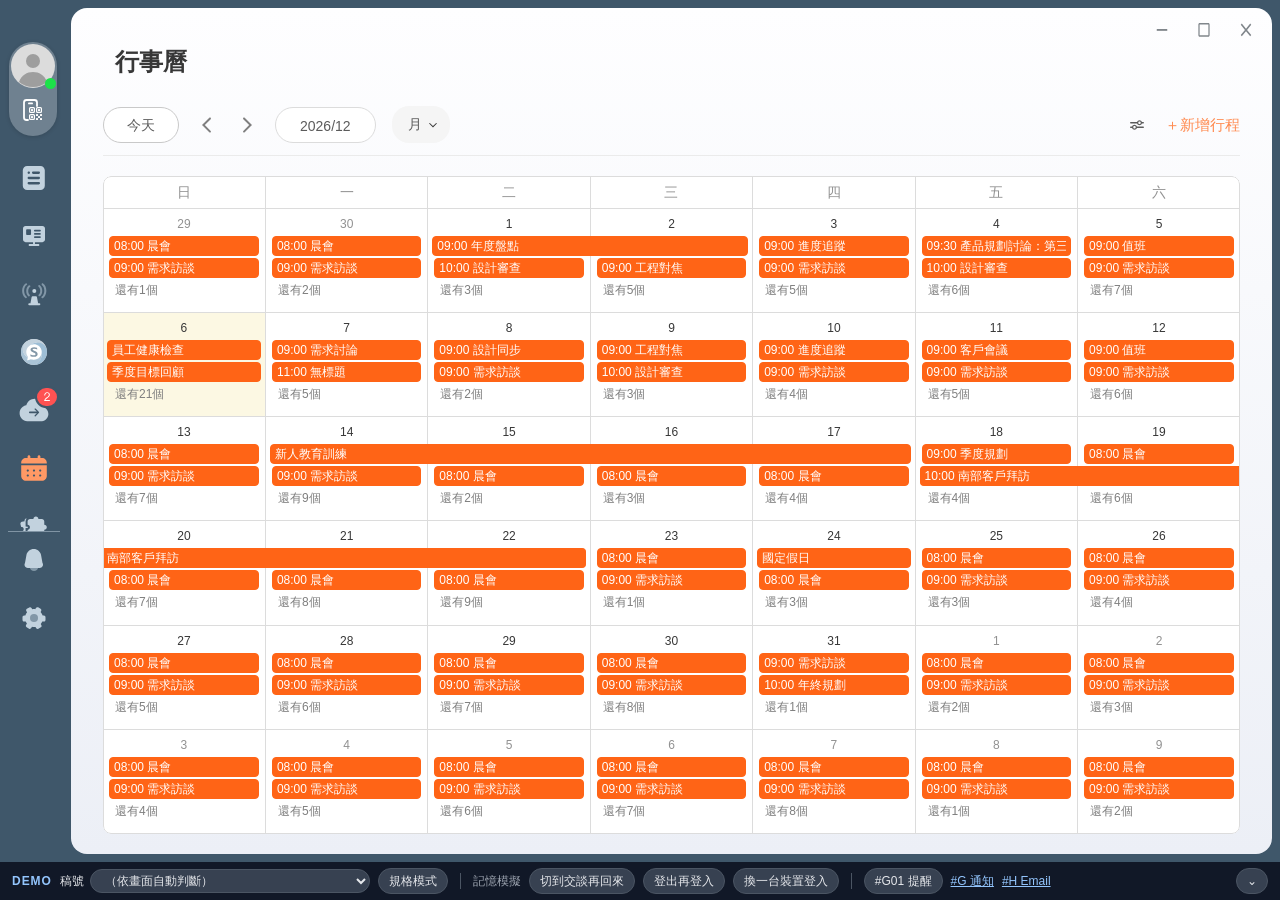
==== commit 0d6a09bb: "資源加上版本號，避免瀏覽器載到舊的 js/css Co-Authored-By: Claude Opus 5 <noreply@anthropic.com>" ====
--- a/app.html
+++ b/app.html
@@ -6,11 +6,11 @@
 <meta name="viewport" content="width=device-width, initial-scale=1">
 <title>GCEP 行事曆 Phase 1 Demo</title>
 <!-- FullCalendar v6.1.19（Standard Bundle，含 interaction）放在本機，離線也能開 -->
-<script src="assets/fullcalendar.min.js"></script>
-<script src="assets/fullcalendar-locales.min.js"></script>
-<link rel="stylesheet" href="assets/tokens.css">
-<link rel="stylesheet" href="assets/app.css">
-<link rel="stylesheet" href="assets/forms.css">
+<script src="assets/fullcalendar.min.js?v=202609241746"></script>
+<script src="assets/fullcalendar-locales.min.js?v=202609241746"></script>
+<link rel="stylesheet" href="assets/tokens.css?v=202609241746">
+<link rel="stylesheet" href="assets/app.css?v=202609241746">
+<link rel="stylesheet" href="assets/forms.css?v=202609241746">
 </head>
 <body>
 
@@ -143,11 +143,11 @@
 
 <div class="hover-tip" id="hoverTip" hidden></div>
 
-<script src="assets/icons.js"></script>
-<script src="assets/position.js"></script>
-<script src="assets/data.js"></script>
-<script src="assets/spec.js"></script>
-<script src="assets/forms.js"></script>
-<script src="assets/app.js"></script>
+<script src="assets/icons.js?v=202609241746"></script>
+<script src="assets/position.js?v=202609241746"></script>
+<script src="assets/data.js?v=202609241746"></script>
+<script src="assets/spec.js?v=202609241746"></script>
+<script src="assets/forms.js?v=202609241746"></script>
+<script src="assets/app.js?v=202609241746"></script>
 </body>
 </html>
--- a/assets/tokens.css
+++ b/assets/tokens.css
@@ -44,6 +44,8 @@
   --gap-hover-overlay: rgba(0, 0, 0, .1);  /* 實心卡片 hover 疊色（#A10 筆記） */
   --gap-hover-soft: rgba(0, 0, 0, .05);    /* 圓形 icon 按鈕 hover（#A16 筆記） */
   --gap-shadow-pop: 0 1px 4px rgba(0, 0, 0, .2);  /* 下拉／清單視窗陰影 */
+  --err-field-bg: #ffe5d9;                 /* 欄位錯誤底色（#C30／#C31） */
+  --err-text: #ff5040;                     /* 錯誤訊息文字（#C30／#C31） */
 
   /* ── 版面（量自 #A01） ── */
   --shell-pad-top: 42px;
--- a/assets/app.css
+++ b/assets/app.css
@@ -8,7 +8,7 @@
   font-family: var(--font);
   color: var(--gray-37);
   background: var(--dark-blue);
-  min-width: 456px;                 /* #A12：最小寬度 456px */
+  min-width: 800px;                 /* 頁面最小寬度（2026-09-21 定案，工程師既有規範） */
   display: flex;
   flex-direction: column;
   overflow: hidden;                 /* 網頁本身不捲，只有行事曆內部捲 */
@@ -24,7 +24,6 @@
   display: flex;
   padding: 8px 8px 8px 0;
 }
-.shell.is-a12 { max-width: 456px; }   /* ?s=A12：把畫面縮到最小寬度 */
 
 /* ── 左側導覽列（位置照 #A01 量） ── */
 .nav { position: relative; flex: 0 0 71px; overflow: hidden; }   /* 視窗拉矮時不撐高網頁 */
@@ -75,7 +74,7 @@
 .divider { height: 1px; background: var(--gray-eb); }
 .anchor { position: relative; }
 
-/* 窄版（#A12）：第一列 今天＋箭頭＋右側動作；日期與檢視選單換到第二列 */
+/* 窄版：工具列放不下時換行（最小寬度 800 下不會觸發，保留給更窄的情況） */
 .is-narrow .grp-a { order: 1; }
 .is-narrow .actions { order: 2; }
 .is-narrow .grp-b { order: 3; flex-basis: 100%; }
@@ -338,7 +337,8 @@
 .fc .fc-timegrid-more-link {
   background: var(--white); border-radius: 4px; box-shadow: none;
   color: var(--gray-7f); font-size: 12px; line-height: 16px; font-weight: 500;
-  display: flex; align-items: center; justify-content: center; padding: 0;
+  display: flex; align-items: center; justify-content: center;
+  box-sizing: border-box; min-width: 23px; padding: 2px 4px;   /* 稿 #A07／#A08：內距 2/4，寬度至少 23 */
 }
 .fc .fc-timegrid-more-link-inner { padding: 0; }
 .fc .fc-timegrid-now-indicator-line, .fc .fc-timegrid-now-indicator-arrow { display: none; }
--- a/assets/forms.css
+++ b/assets/forms.css
@@ -46,7 +46,7 @@
 .btn-cancel { color: var(--gray-91); border-radius: 100px; }
 .btn-primary { background: var(--primary); color: var(--white); }
 .btn-primary:hover { background: var(--positive); }          /* #C25 */
-.btn-primary:disabled { opacity: .4; cursor: default; }
+.btn-primary:disabled { opacity: .5; cursor: default; }   /* 稿上是 Button/Fill/Normal 整顆 opacity 0.5，底色仍是 $primary */
 .btn-primary:disabled:hover { background: var(--primary); }
 
 /* ═════════ 建立／編輯活動（#C02／#C03） ═════════ */
@@ -75,6 +75,11 @@
 /* 時間列 */
 .time-row { display: flex; align-items: center; gap: 14px; flex-wrap: wrap; }
 .time-row .tilde { color: var(--gray-5b); font-size: 14px; }
+
+/* 開始晚於結束（#C30／#C31）：兩列的下拉都轉粉底，訊息掛在開始時間下方 */
+.time-row.is-err .selectBtn { background: var(--err-field-bg); }
+.time-err { display: flex; align-items: center; gap: 2px; margin-top: 4px; font-size: 12px; line-height: 17px; color: var(--err-text); }
+.time-err .ic { display: inline-flex; width: 16px; height: 16px; }
 /* 結束時間＋全天 ＝ 一組，組內距 16（量自 #C03 Frame 1000001077） */
 .end-group { display: flex; flex-direction: column; gap: 16px; }
 .allday-row { display: flex; align-items: center; gap: 10px; }
@@ -103,7 +108,7 @@
 .member-row .dept { font-size: 14px; line-height: 21px; color: var(--gray-5b); overflow: hidden; text-overflow: ellipsis; white-space: nowrap; }
 .member-row .perm { flex: 0 0 auto; }
 .member-row .del { flex: 0 0 20px; line-height: 0; visibility: hidden; }  /* #C25：hover 才顯示 */
-.member-row:hover .del { visibility: visible; }
+.member-row:not(.is-owner):hover .del { visibility: visible; }
 .member-row .del.locked { visibility: hidden !important; }               /* 建立者不顯示刪除 */
 
 /* 進階設定 */
@@ -130,13 +135,14 @@
   min-width: 100%; max-width: 100%;
   background: var(--white); border: 1px solid var(--gray-eb);
   border-radius: var(--cal-radius-menu); box-shadow: var(--gap-shadow-pop);
-  padding: 5px 0;                                        /* space/menu-pad-y */
+  padding: 6px;                                          /* 稿：選單四邊內距 6，hover 不貼邊 */
   max-height: 232px; overflow-y: auto;
 }
 .dd-menu.w-auto { max-width: none; white-space: nowrap; }
 .dd-menu button {
   display: block; width: 100%; height: var(--cal-menu-row-height);
-  padding: 0 16px;                                       /* space/menu-pad-x */
+  padding: 0 10px;                                       /* 加上容器的 6 = 文字離選單邊 16，位置不變 */
+  border-radius: var(--cal-radius-menu);
   text-align: left; font-size: 14px; line-height: 21px; color: var(--gray-5b);
   overflow: hidden; text-overflow: ellipsis; white-space: nowrap;
 }
@@ -201,11 +207,11 @@
 /* 更多選單（#C17） */
 .more-menu {
   position: absolute; z-index: 40; top: 36px; right: 44px;
-  min-width: 74px; padding: 5px 0;
+  min-width: 74px; padding: 6px;
   background: var(--white); border: 1px solid var(--gray-eb);
   border-radius: var(--cal-radius-menu); box-shadow: var(--gap-shadow-pop);
 }
-.more-menu button { display: block; width: 100%; height: var(--cal-menu-row-height); padding: 0 16px; text-align: left; font-size: 14px; color: var(--gray-5b); }
+.more-menu button { display: block; width: 100%; height: var(--cal-menu-row-height); padding: 0 10px; border-radius: var(--cal-radius-menu); text-align: left; font-size: 14px; color: var(--gray-5b); }
 .more-menu button:hover { background: var(--gray-f5); }
 
 /* ═════════ Alert（#C11／#C21／#C22／#C20） ═════════ */
@@ -262,9 +268,9 @@
 .picker .prow .grow { flex: 1; min-width: 0; }
 
 /* ═════════ #C01 新增行程下拉 ═════════ */
-.add-menu { position: absolute; z-index: 40; top: calc(100% + 6px); right: 0; min-width: 74px; padding: 5px 0;
+.add-menu { position: absolute; z-index: 40; top: calc(100% + 6px); right: 0; min-width: 74px; padding: 6px;
   background: var(--white); border: 1px solid var(--gray-eb); border-radius: var(--cal-radius-menu); box-shadow: var(--gap-shadow-pop); }
-.add-menu button { display: block; width: 100%; height: var(--cal-menu-row-height); padding: 0 16px; text-align: left; font-size: 14px; color: var(--gray-5b); }
+.add-menu button { display: block; width: 100%; height: var(--cal-menu-row-height); padding: 0 10px; border-radius: var(--cal-radius-menu); text-align: left; font-size: 14px; color: var(--gray-5b); }
 .add-menu button:hover { background: var(--gray-f5); }
 
 /* ═════════ #G01 通知_提示框 ═════════ */
@@ -283,8 +289,9 @@
 .more-menu button:hover,
 .add-menu button:hover { background: var(--gray-f5); }      /* 下拉選單的每個選項 */
 
-/* 參與人列：底色 #000000 3%，同時顯示右側刪除 ✕（筆記 9761:197439） */
-.member-row:hover { background: rgba(0, 0, 0, .03); }
+/* 參與人列：hover 底色 #000000 3%，同時顯示右側刪除 ✕（筆記 9761:197439）。
+   建立者那一列不能刪，所以也不給 hover 反應（2026-09-23） */
+.member-row:not(.is-owner):hover { background: rgba(0, 0, 0, .03); }
 
 /* 資訊卡的是／否／不確定：只有未選中的有 hover（筆記 9789:232814） */
 .rsvp button:not([aria-pressed="true"]):hover { background: var(--gray-f5); }
